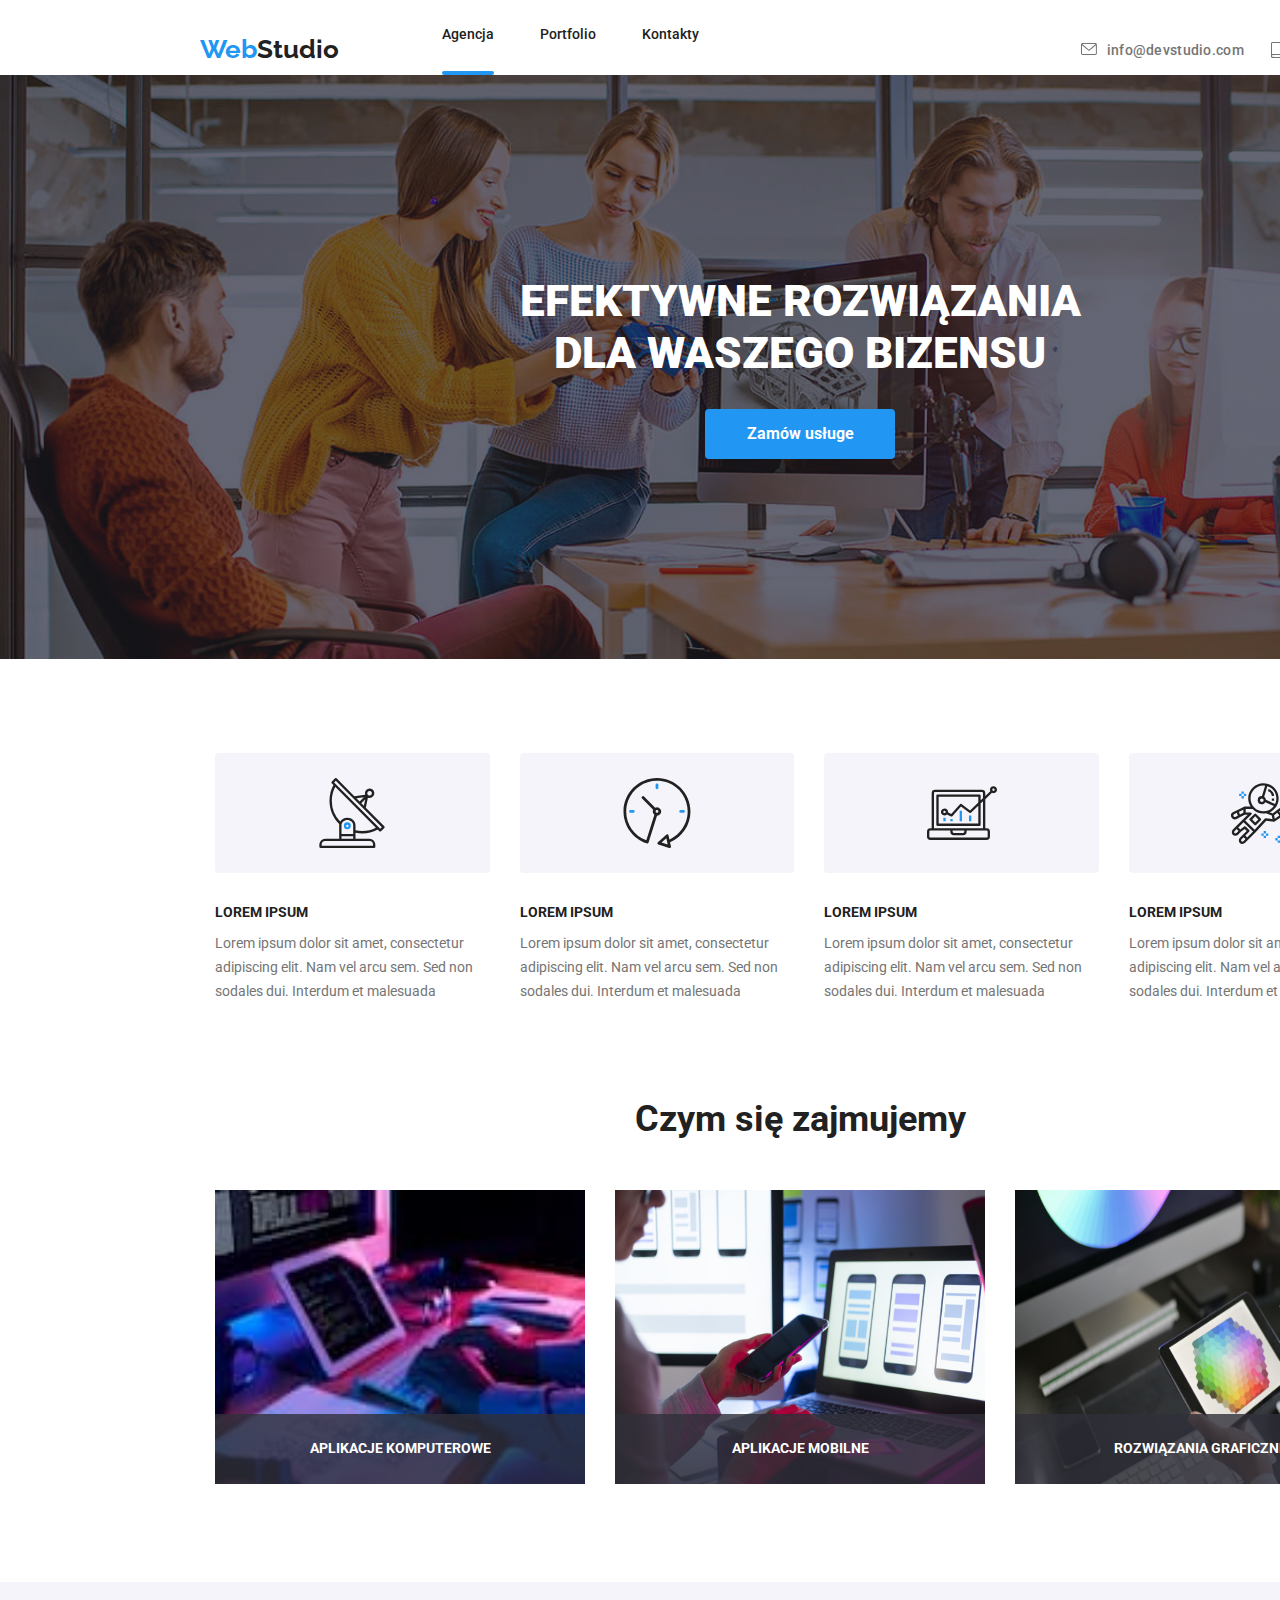
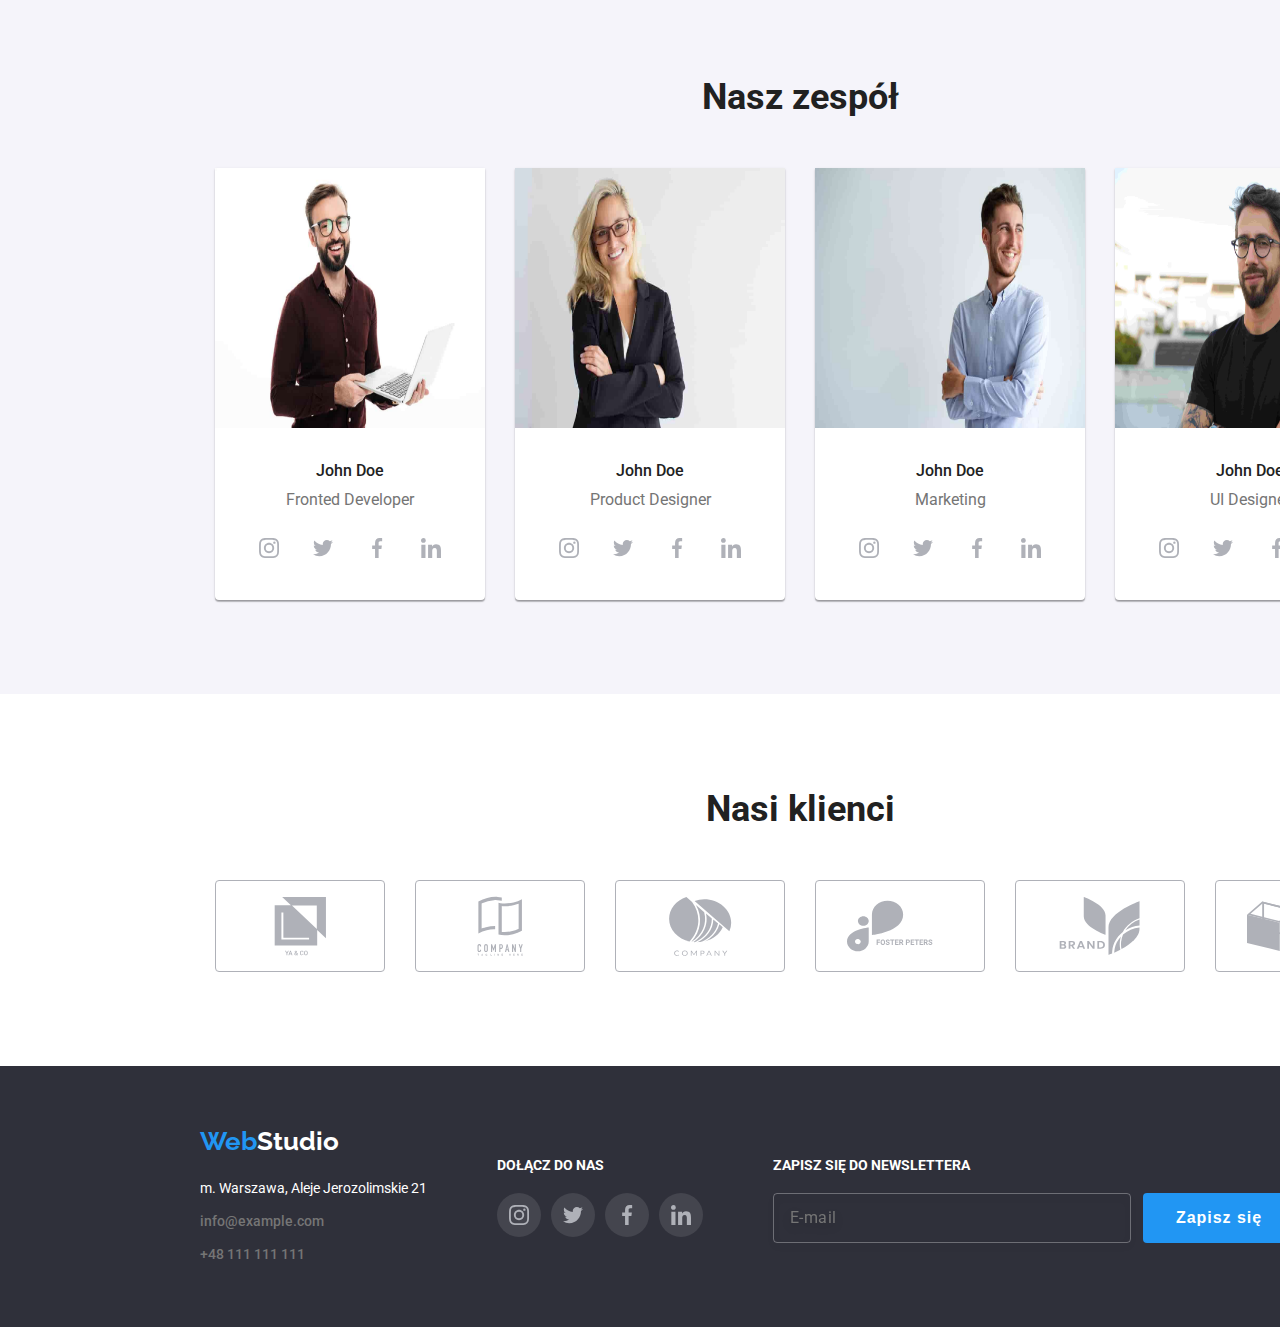
==== index.html @ d8d956ed "333" ====
<!DOCTYPE html>
<html lang="pl">
  <head>
    <meta charset="UTF-8" />
    <meta http-equiv="X-UA-Compatible" content="IE=edge" />
    <meta name="viewport" content="width=device-width, initial-scale=1.0" />
    <title>Studio</title>
    <link
      rel="stylesheet"
      href="node_modules/modern-normalize/modern-normalize.css"
    />
    <link rel="stylesheet" href="./css/styles.css" />
    <link rel="preconnect" href="https://fonts.googleapis.com" />
    <link rel="preconnect" href="https://fonts.gstatic.com" crossorigin />
    <link
      href="https://fonts.googleapis.com/css2?family=Raleway:wght@700&family=Roboto:wght@400;500;700;900&display=swap"
      rel="stylesheet"
    />
  </head>
  <body>
    <div class="backdrop is-hidden" data-modal>
      <div class="modal">
        <button class="close-modal" type="button" data-modal-close>X</button>
        <form class="modal-window">
        <div role="group" aria-labelledby="form-head">
          <p id="form-head">Zostaw swoje dane w formularzu poniżej</p>
          <label class="label-modal">
            <span class="input-title">Imię</span>
            <span class="input-icons">
              <input type="text" name="username">
            </span>
          </label>
          <label class="label-modal"></label>
          <label class="label-modal"></label>
          <label class="label-modal"></label>
          <label class="checkbox"></label>
        </div>
        </form>
      </div>
    </div>
      <header class="header">
        <div class="container">
        <div class="contacts-pack">
          <a class="logo" href="index.html"><span class="highlight">Web</span>Studio</a>
          <nav class="padding-links-header">
            <ul class="navigation-links">
              <li><a class="header-links active" href="index.html">Agencja</a></li>
              <li>
                <a class="header-links" href="portfolio.html">Portfolio</a>
              </li>
              <li><a class="header-links" href="#">Kontakty
                
              </a></li>
            </ul>
          </nav>
          <div class="main-contacts">
            <ul class="navigation-contacts">
              <li class="header-contacts-mail">
                <a class="header-contacts" href="mailto:info@devstudio.com"
                  >
                  <div class="nav-icon">
                  <svg width="16" height="12" class="icon-contacts">
                    <use href="./images/icons.svg#icon-email"></use>
                  </svg>
                </div>
                  info@devstudio.com</a
                >
              </li>
              <li class="header-contacts-number">
                <a class="header-contacts" href="tel:+48111111111"
                  >
                  <div class="nav-icon">
                  <svg width="10" height="16" class="icon-contacts">
                  <use href="./images/icons.svg#icon-smartphone"></use>
                  </svg>
                  </div>
             +48 111 111 111</a
                >
              </li>
            </ul>
          </div>
        </div>
        </div>
      </header>
      <main class="main-size">
        <section class="main-title-web">
          <div class="container">
          <div class="main-text-content">
          <h1 class="title-page">EFEKTYWNE ROZWIĄZANIA<br> DLA WASZEGO BIZENSU</h1>
          <button type="button" class="button-main-page" data-modal-open="">
            <span class="style-button-main-page">Zamów usługe</span>
          </button>
          </div>
        </div>
        </section>
        <div class="short-description">
          <div class="container">
        <ul class="description-lorem-ipsum">
          <li class="item-list-lorem-ipsum">
            <div class="icon-main-page">
              <svg width="70px" height="70px" viewBox="0 0 70 70">
                <use xlink:href="./images/icons.svg#icon-radar-1"></use>
              </svg>
            </div>
            <h4 class="title-profile">LOREM IPSUM</h4>
            <p class="profile-content">
              Lorem ipsum dolor sit amet, consectetur adipiscing elit. Nam vel
              arcu sem. Sed non sodales dui. Interdum et malesuada
            </p>
          </li>
          
          <li class="item-list-lorem-ipsum">
           <div class="icon-main-page">
            <svg width="70px" height="70px" viewBox="0 0 70  70">
              <use xlink:href="./images/icons.svg#icon-clock-1"></use>
            </svg>
           </div>
        
            <h4 class="title-profile">LOREM IPSUM</h4>
            <p class="profile-content">
              Lorem ipsum dolor sit amet, consectetur adipiscing elit. Nam vel
              arcu sem. Sed non sodales dui. Interdum et malesuada
            </p>
          </li>
          <li class="item-list-lorem-ipsum">
            <div class="icon-main-page">
              <svg width="70px" height="70px" viewBox="0 0 70  70">
                <use xlink:href="./images/icons.svg#icon-chart-1"></use>
              </svg>
            </div>
            <h4 class="title-profile">LOREM IPSUM</h4>
            <p class="profile-content">
              Lorem ipsum dolor sit amet, consectetur adipiscing elit. Nam vel
              arcu sem. Sed non sodales dui. Interdum et malesuada
            </p>
          </li>
          <li class="item-list-lorem-ipsum">
            <div class="icon-main-page">
              <svg width="70px"
               height="70px" viewBox="0 0 70 70">
                <use xlink:href="./images/icons.svg#icon-astronaut-1"></use>
              </svg>
            </div>
            <h4 class="title-profile">LOREM IPSUM</h4>
            <p class="profile-content">
              Lorem ipsum dolor sit amet, consectetur adipiscing elit. Nam vel
              arcu sem. Sed non sodales dui. Interdum et malesuada
            </p>
          </li>
        </ul>
          </div>
        </div>
        <section>
        <div class="container">
        <h2 class="about-us">Czym się zajmujemy</h2>
        <ul class="main-page-list">
          <li>
            <figure class="what-we-do">
            <img
              src="images/photo1.jpg"
              alt="Osoba planuje programowanie"
              width="370"
              height="294"
            />
            <figcaption class="what-we-do-center">
              APLIKACJE KOMPUTEROWE
            </figcaption>
            </figure>
          </li>
          <li>
            <figure class="what-we-do">
            <img
              src="images/photo2.jpg"
              alt="Zdobywanie inforamcji o telefonie"
              width="370"
              height="294"
            />
            <figcaption class="what-we-do-center">
              APLIKACJE MOBILNE
            </figcaption>
            </figure>
          </li>
          <li>
            <figure class="what-we-do">
            <img
              src="images/photo3.jpg"
              alt="Stosowanie palety barw na tablecie"
              width="370"
              height="294"
            />
            <figcaption class="what-we-do-center">
              ROZWIĄZANIA GRAFICZNE
            </figcaption>
            </figure>
          </li>
        </ul>
        </div>
        </section>
        
          <section class="workers">
            <div class="container">
          <h2 class="our-team">Nasz zespół</h2>
          <ul class="team-section">
            <li>
              <figure class="workers-list">
              <img
                src="images/photo4.jpg"
                alt="Mężczyzna z brodą w okularach i w koszuli"
                width="270"
                height="260"
              />
              <figcaption class="center-name">
              <p class="first-name">John Doe</p>
              <p class="proffesion">Fronted Developer</p>
              </figcaption>
              <ul class="not-dot workers-social-links">
                <li class="padding-workers">
                  <a class="social-icon-workers" href="">
                  <svg class="social-icon">
                  <use width="20" height="20" href="./images/icons.svg#icon-instagram"></use>
                  </svg>
                </a>
                </li>
                <li class="padding-workers">
                  <div class="social-icon-workers">
                  <svg class="social-icon">
                  <use width="20" height="20" href="./images/icons.svg#icon-twitter-1"></use>
                  </svg>
                  </div>
                </li>
                <li class="padding-workers">
                  <div class="social-icon-workers">
                  <svg class="social-icon">
                  <use width="20" height="20" href="./images/icons.svg#icon-facebook-1"></use>
                  </svg>
                  </div>
                </li>
                <li class="padding-workers">
                  <div class="social-icon-workers">
                  <svg class="social-icon">
                  <use width="20" height="20" href="./images/icons.svg#icon-linkedin-1"></use>
                  </svg>
                  </div>
                </li>
              </ul>
              </figure>
            </li>
            <li>
              <figure class="workers-list">
              <img
                src="images/photo5.jpg"
                alt="Blond kobieta w okularach"
                width="270"
                height="260"
              />
              <figcaption class="center-name">
              <p class="first-name">John Doe</p>
              <p class="proffesion">Product Designer</p>
              </figcaption>
              <ul class="not-dot workers-social-links">
                <li class="padding-workers">
                  <div class="social-icon-workers" >
                  <svg class="social-icon">
                  <use width="20" height="20" href="./images/icons.svg#icon-instagram"></use>
                  </svg>
                </div>
                </li>
                <li class="padding-workers">
                  <div class="social-icon-workers">
                  <svg class="social-icon">
                  <use width="20" height="20" href="./images/icons.svg#icon-twitter-1"></use>
                  </svg>
                  </div>
                </li>
                <li class="padding-workers">
                  <div class="social-icon-workers">
                  <svg class="social-icon">
                  <use width="20" height="20" href="./images/icons.svg#icon-facebook-1"></use>
                  </svg>
                  </div>
                </li>
                <li class="padding-workers">
                  <div class="social-icon-workers">
                  <svg class="social-icon">
                  <use width="20" height="20" href="./images/icons.svg#icon-linkedin-1"></use>
                  </svg>
                  </div>
                </li>
              </ul>
              </figure>
            </li>
            <li>
              <figure class="workers-list">
              <img
                src="images/photo6.jpg"
                alt="Młody mężczyzna z brodą i w koszuli"
                width="270"
                height="260"
              />
              <figcaption class="center-name">
              <p class="first-name">John Doe</p>
              <p class="proffesion">Marketing</p>
              </figcaption>
              <ul class="not-dot workers-social-links">
                <li class="padding-workers">
                  <div class="social-icon-workers">
                  <svg class="social-icon">
                  <use width="20" height="20" href="./images/icons.svg#icon-instagram"></use>
                  </svg>
                  </div>
                </li>
                <li class="padding-workers">
                  <div class="social-icon-workers">
                  <svg class="social-icon">
                  <use width="20" height="20" href="./images/icons.svg#icon-twitter-1"></use>
                  </svg>
                  </div>
                </li>
                <li class="padding-workers">
                  <div class="social-icon-workers">
                  <svg class="social-icon">
                  <use width="20" height="20" href="./images/icons.svg#icon-facebook-1"></use>
                  </svg>
                  </div>
                </li>
                <li class="padding-workers">
                  <div class="social-icon-workers">
                  <svg class="social-icon">
                  <use width="20" height="20" href="./images/icons.svg#icon-linkedin-1"></use>
                  </svg>
                  </div>
                </li>
              </ul>
              </figure>
            </li>
            <li>
              <figure class="workers-list">
              <img
                src="images/photo7.jpg"
                alt="Młody mężczyzna z brodą, w okularach i koszulce"
                width="270"
                height="260"
              />
              <figcaption class="center-name">
              <p class="first-name">John Doe</p>
              <p class="proffesion">UI Designer</p>
              </figcaption>
              <ul class="not-dot workers-social-links">
                <li class="padding-workers">
                  <div class="social-icon-workers">
                  <svg class="social-icon">
                  <use width="20" height="20" href="./images/icons.svg#icon-instagram"></use>
                  </svg>
                  </div>
                </li>
                <li class="padding-workers">
                  <div class="social-icon-workers">
                  <svg class="social-icon">
                  <use width="20" height="20" href="./images/icons.svg#icon-twitter-1"></use>
                  </svg>
                  </div>
                </li>
                <li class="padding-workers">
                  <div class="social-icon-workers">
                  <svg class="social-icon">
                  <use width="20" height="20" href="./images/icons.svg#icon-facebook-1"></use>
                  </svg>
                  </div>
                </li>
                <li class="padding-workers">
                  <div class="social-icon-workers">
                  <svg class="social-icon">
                  <use width="20" height="20" href="./images/icons.svg#icon-linkedin-1"></use>
                  </svg>
                  </div>
                </li>
              </ul>
              </figure>
            </li>
          </ul>
            </div>
          </section>
          <div class="container">
            <section class="our-clients">
              <h2 class="our-clients-icon">Nasi klienci</h2>
              <ul class="not-dot clients-social-links">
                <li>
                  <a class="clients-box" href="#">
                    <svg class="client-icons">
                      <use width="106" height="60" href="./images/icons.svg#icon-client1"></use>
                    </svg>
                  </a>
                </li>
                <li>
                  <a class="clients-box" href="#">
                    <svg class="client-icons">
                      <use width="106" height="60" href="./images/icons.svg#icon-client2"></use>
                    </svg>
                  </a>
                </li>
                <li>
                  <a class="clients-box" href="#">
                    <svg class="client-icons">
                      <use width="106" height="60" href="./images/icons.svg#icon-client3"></use>
                    </svg>
                  </a>
                </li>
                <li>
                  <a class="clients-box" href="#">
                    <svg class="client-icons">
                      <use width="106" height="60" href="./images/icons.svg#icon-client4"></use>
                    </svg>
                  </a>
                </li>
                <li>
                  <a class="clients-box" href="#">
                    <svg class="client-icons">
                      <use width="106" height="60" href="./images/icons.svg#icon-client5"></use>
                    </svg>
                  </a>
                </li>
                <li>
                  <a class="clients-box" href="#">
                    <svg class="client-icons">
                      <use width="106" height="60" href="./images/icons.svg#icon-client6"></use>
                    </svg>
                  </a>
                </li>
              </ul>
            </section>
          </div>
        
      </main>
      
      <footer class="footer">
        <div class="container">
        <div class="footer-navigation">
          <a class="logo" href="index.html"
            ><span class="highlight">Web</span
            ><span class="footer-color">Studio</span></a
          >
          <div class="footer-info">
            <div class="first-info">
          <address class="address"><p class="addres-company"> m. Warszawa, Aleje Jerozolimskie 21</p>
          <div>
            <ul class="none-decoration-ul">
              <li class="footer-contacts-mail">
                <a class="footer-contacts" href="mailto:info@example.com"
                  >info@example.com</a
                >
              </li>
              <li class="footer-contacts-number">
                <a class="footer-contacts" href="tel:+48111111111"
                  >+48 111 111 111</a
                >
              </li>
            </ul>
          </div>
        </div>
        <div class="join-us">
          <h4 class="join-us-footer">DOŁĄCZ DO NAS</h4>
          <ul class="not-dot workers-social-links">
            <li>
              <a class="social-icon-footer" href="#">
                <svg class="social-icon">
                  <use width="20" height="20" href="./images/icons.svg#icon-instagram"></use>
                </svg>
              </a>
            </li>
            <li>
              <a class="social-icon-footer" href="#">
                <svg class="social-icon">
                  <use width="20" height="20" href="./images/icons.svg#icon-twitter-1"></use>
                </svg>
              </a>
            </li>
            <li>
              <a class="social-icon-footer" href="#">
                <svg class="social-icon">
                  <use width="20" height="20" href="./images/icons.svg#icon-facebook-1"></use>
                </svg>
              </a>
            </li>
            <li>
              <a class="social-icon-footer" href="#">
                <svg class="social-icon">
                  <use width="20" height="20" href="./images/icons.svg#icon-linkedin-1"></use>
                </svg>
              </a>
            </li>
          </ul>
        </div>
      </addres>
      <div class="newsletter-box">
        <h4 class="newsletter-footer">ZAPISZ SIĘ DO NEWSLETTERA</h4>
        <form class="newsletter">
          <label class="newsletter-label">
            <input class="newsletter-input" type="email" name="email" placeholder="E-mail">
          </label>
          <button class="newsletter-submit" type="submit">Zapisz się
            <svg width="24px" height="24px">
              <use href="images/icons.svg#icon-icon-send"></use>
            </svg>
          </button>
        </form>
      </div>
        </div>
        </div>
        </div>
      </footer>
      <script src="./js/modal.js"></script>
  </body>
</html>
---- css/styles.css ----
:root {
  --brand-color: #212121;
  --second-color: #ffffff;
  --active-color: #2196f3;
  --description-color: #757575;
  --second-background-color: #2f303a;
  --third-background-color: #f5f4fa;
  --grey-line-color: #eeeeee;
  --social-links-color: #afb1b8;
  --circle-background-color: rgba(255, 255, 255, 0.1);
  --blue-color: rgba(33, 150, 243, 1);
  --second-blue-color: rgba(33, 150, 243, 0.9);
  --what-we-do-bg-color: rgba(47, 48, 58, 0.8);
  --what-we-do-words-color: rgba(255, 255, 255, 1);
}

* {
  box-sizing: border-box;
  margin: 0;
  padding: 0;
}

.header-contacts {
  text-decoration: none;
  color: var(--description-color);
  display: flex;
  margin-left: 27px;
  line-height: 1.142em;
  letter-spacing: 0.02em;
  font-weight: 500;
  font-size: 14px;
}

.header-contacts:hover .header-contacts-number {
  padding-left: 50px;
}

.footer-contacts {
  text-decoration: none;
  color: var(--description-color);

  font-weight: 500;
  font-size: 14px;
}

.main-contacts {
  display: inline-flex;
  flex-wrap: nowrap;
  align-items: center;
}

.header-contacts:hover,
.header-contacts:active,
.header-contacts:focus,
.footer-contacts:hover,
.footer-contacts:active,
.footer-contacts:focus {
  color: var(--active-color);
}

body {
  font-family: "Roboto", "Raleway", sans-serif;

  color: var(--brand-color, black);
  background: var(--second-color, white);
  margin: auto;

  width: 1600px;
}

.logo {
  text-decoration: none;
  font-family: "Raleway", sans-serif;
  line-height: 1.2;
  color: var(--brand-color, black);
  font-weight: 700;
  font-size: 26px;
}

.highlight {
  color: var(--active-color);
}

.header-links {
  font-family: "Roboto";
  font-style: normal;
  font-weight: 500;
  font-size: 14px;
  color: var(--brand-color);
  text-decoration: none;
  transition: color 250ms;
}

.active::after {
  content: "";
  display: block;
  border: 2px solid var(--active-color);
  margin-top: 28px;
  border-radius: 2px;
}

.header-links:hover,
.header-links:focus {
  color: var(--blue-color);
  text-decoration: none;
}

.header-links:hover,
.header-links:focus,
.header-links:active {
  color: var(--blue-color);
}

.footer {
  background-color: var(--second-background-color);
  padding-left: 15px;
  padding-right: 15px;
}

.footer-color {
  color: var(--second-color, white);
}

.address {
  color: var(--second-color, white);
  line-height: 1.71;
}

button:hover,
button:active,
button:focus {
  color: var(--second-color, white);
  background-color: var(--active-color);
}

.address {
  font-style: normal;

  font-size: 14px;
}

.addres-company {
  font-style: normal;
  font-size: 14px;
  font-family: "Roboto";
  font-weight: 400;
  padding-top: 20px;
}

.images-description-main {
  padding-bottom: 4px;
  font-weight: 700;
  font-size: 18px;
  line-height: 2;
}

.content-keyword {
  color: var(--description-color);

  line-height: 1.875;
  font-size: 16px;
}

.portfolio-button {
  padding: 6px 22px;
  border-radius: 4px;

  line-height: 1.625;
  color: var(--brand-color, black);
  border: var(--third-background-color);
  font-weight: 500;
  font-size: 16px;
}

.portfolio-button:hover {
  box-shadow: 0px 3px 1px rgba(0, 0, 0, 0.1), 0px 1px 2px rgba(0, 0, 0, 0.08),
    0px 2px 2px rgba(0, 0, 0, 0.12);
  cursor: pointer;
}

.main-title-web {
  display: block;
  margin: auto;
  background-color: #2f303a;
  background-image: linear-gradient(
      to bottom,
      rgba(47, 48, 58, 0.4),
      rgba(47, 48, 58, 0.4)
    ),
    url(../images/background-image.jpg);
  background-size: cover;
  background-position: center;
  background-repeat: no-repeat;
  max-width: 1600px;

  text-align: center;
}

.main-text-content {
  display: block;
  text-align: center;

  padding: 200px 0;
}

.title-page {
  color: var(--second-color, white);

  font-weight: 900;
  font-size: 44px;
}

.button-main-page {
  background-color: var(--active-color);

  cursor: pointer;
  line-height: 1.875;
  color: var(--brand-color, black);
  border: none var(--third-background-color);
  font-weight: 700;
  font-size: 16px;
  font-family: "Roboto";
  text-align: center;
  border-radius: 4px;

  padding: 10px 41px 10px 42px;
  margin-top: 30px;
}

.style-button-main-page {
  color: var(--second-color, white);

  font-weight: 700;
  font-size: 16px;
  border-radius: 4px;
}

.style-button-main-page:hover {
  cursor: pointer;
}

.title-profile {
  line-height: 1.36;
  font-weight: 700;
  color: var(--brand-color, black);
  font-size: 14px;
}

.profile-content {
  line-height: 1.71;
  padding-top: 10px;
  color: var(--description-color);
  font-size: 14px;
}

.about-us {
  font-size: 36px;
  font-weight: 700;
  font-family: "Roboto";
  text-align: center;
  padding-bottom: 50px;
  padding-top: 94px;
  line-height: 1.17;
}

.our-team {
  font-size: 36px;
  font-weight: 700;
  text-align: center;
  font-family: "Roboto";
  padding-top: 94px;
  line-height: 1.17;
}

.workers {
  background-color: var(--third-background-color);
  margin-top: 94px;
}

.workers-list {
  margin: 0;
  padding: 0;
  background-color: var(--second-color);
  box-shadow: 0px 1px 3px rgb(0 0 0 / 12%), 0px 1px 1px rgb(0 0 0 / 14%),
    0px 2px 1px rgb(0 0 0 / 20%);
  border-radius: 0px 0px 4px 4px;
}

.team-section {
  list-style-type: none;
  display: flex;
  justify-content: center;
  gap: 30px;
  padding-top: 50px;
  padding-bottom: 94px;
}

.first-name {
  font-size: 16px;
  font-weight: 500;
  padding-top: 30px;
  text-align: center;
}

.proffesion {
  font-size: 16px;
  text-align: center;
  padding-top: 10px;
  color: var(--description-color);
}

.navigation-links {
  list-style-type: none;
  display: flex;
  gap: 46px;
}

.none-decoration-ul {
  list-style-type: none;
  line-height: 1.71;
}

.text-decoration {
  font-weight: 500;
  font-size: 16px;
}

h1 h2 h3 h4 h5 h6 p ul {
  display: block;
  margin: 0;
}

.navigation-contacts {
  list-style-type: none;
  display: flex;
}

.header {
  display: flex;
  padding-left: 15px;
  padding-right: 15px;
}

.buttons {
  display: flex;
  justify-content: space-around;
}

.button-list {
  list-style-type: none;
  display: flex;
  gap: 8px;
  padding-top: 94px;
}

.header-border {
  border: 1px solid var(--grey-line-color);
}

.project-list-style {
  list-style-type: none;
  display: flex;
  margin-top: 84px;
  flex-wrap: wrap;
  gap: 30px;

  margin-bottom: 94px;
  justify-content: space-around;
  row-gap: 30px;
}

.project-list-child {
  background: var(--second-color);
}

.project-list-child:hover .text-box {
  transform: translateX(0);
  background-color: var(--first-color);
}

.portfolio-overlay {
  position: relative;
  overflow: hidden;
}

.text-box {
  position: absolute;
  bottom: 0;
  left: 0;
  width: 100%;
  height: 100%;
  transform: translatey(100%);
  transition: ease-in 250ms;
}

.text-portfolio {
  background-color: var(--blue-color);
  font-family: "Roboto";
  font-style: normal;
  font-weight: 400;
  font-size: 18px;
  line-height: 1.555;
  letter-spacing: 0.03em;
  color: var(--second-color);
  padding: 49px 45px 49px 24px;
  margin: 0%;
}

.container {
  width: 1200px;
  margin: 0 auto;
}

.contacts-pack {
  display: flex;

  justify-content: space-between;
  align-items: center;

  padding-top: 24px;
}

.padding-links-header {
  display: inline-flex;

  gap: 46px;
  margin-left: 93px;
  margin-right: 345px;
}

.footer-navigation {
  padding-top: 60px;
}

.footer-contacts-mail {
  padding-top: 9px;
}

.footer-contacts-number {
  padding-top: 9px;
  padding-bottom: 60px;
}

.short-description {
  padding-top: 94px;
}

.description-lorem-ipsum {
  list-style-type: none;
  display: flex;
  gap: 30px;
  padding-left: 15px;
  padding-right: 15px;
}

.main-page-list {
  list-style-type: none;
  display: flex;
  justify-content: center;
  gap: 30px;
}

.extra-padding-portfolio {
  padding: 20px 24px;
  border-bottom: 1px solid var(--grey-line-color);
  border-left: 1px solid var(--grey-line-color);
  border-right: 1px solid var(--grey-line-color);
}

.center-name {
  padding-bottom: 16px;
  line-height: 1.17;
}

.icon-main-page {
  display: flex;
  background-color: var(--third-background-color);
  margin-bottom: 30px;
  padding-top: 25px;
  padding-bottom: 25px;
  padding-left: 102.34px;
  padding-right: 102.34px;
  border-radius: 4px;
}

.image-offline {
  display: block;
}

.nav-icon {
  display: flex;
  justify-content: center;
  align-items: center;
  padding-right: 10px;
  fill: var(--description-color);
}

.header-contacts:hover .nav-icon {
  fill: var(--blue-color);
}

.workers-social-links {
  display: flex;
  gap: 10px;
  justify-content: center;
  align-items: center;
}

.not-dot {
  margin: 0;
  padding: 0;
  list-style-type: none;
}

.social-icon-workers {
  display: flex;
  width: 44px;
  height: 44px;
  border-radius: 50%;
  align-items: center;
  justify-content: center;

  background-color: rgba(255, 255, 255, 0.1);
}

.social-icon-workers:hover {
  background-color: var(--blue-color);
  cursor: pointer;
}

.portfolio-overlay:hover {
  cursor: pointer;
  box-shadow: 1px 4px 6px rgba(0, 0, 0, 0.16), 0px 4px 4px rgba(0, 0, 0, 0.06),
    0px 1px 1px rgba(0, 0, 0, 0.12);
}

.social-icon-workers:hover svg {
  fill: var(--second-color);
}

.social-icon {
  fill: var(--social-links-color);
  height: 20px;
  width: 20px;
}

.our-clients-icon {
  font-size: 36px;
  font-weight: 700;
  text-align: center;
  font-family: "Roboto";
  padding-top: 94px;
  line-height: 1.17;
  padding-bottom: 50px;
}

.clients-social-links {
  display: flex;
  gap: 30px;
  justify-content: center;
  align-items: center;
}

.clients-box {
  height: 92px;
  width: 170px;
  border: 1px solid var(--social-links-color);
  border-radius: 4px;
  display: flex;
  align-items: center;
  justify-content: center;
  margin-bottom: 94px;
}

.clients-box:hover svg {
  fill: var(--blue-color);
}

.clients-box:hover {
  border: 1px solid var(--blue-color);
}

.client-icons {
  fill: var(--social-links-color);
  width: 106px;
  height: 60px;
}

.footer-info {
  display: flex;
  gap: 70px;
}

.join-us-footer {
  font-size: 14px;
  font-weight: 700;

  color: var(--second-color);
}

.social-icon-footer {
  background-color: var(--circle-background-color);
  width: 44px;
  height: 44px;
  border-radius: 50%;
  align-items: center;
  justify-content: center;
  display: flex;
  margin-top: 20px;
}

.social-icon-footer:hover {
  background-color: var(--blue-color);
}

.social-icon-footer:hover svg {
  fill: var(--second-color);
}

.social-icon:hover {
  fill: var(--second-color);
}

.nav-icon:hover {
  fill: var(--blue-color);
}

.padding-workers {
  padding-bottom: 30px;
}

.what-we-do {
  position: relative;
}

.what-we-do-center {
  position: absolute;
  display: flex;
  width: 370px;
  height: 70px;
  top: 224px;
  align-items: center;
  justify-content: center;
  font-weight: 700;
  font-size: 14px;
  line-height: 1.14;

  text-transform: uppercase;
  color: var(--what-we-do-words-color);
  background: var(--what-we-do-bg-color);
}

.backdrop {
  position: fixed;
  left: 0px;
  top: 0px;
  z-index: 3;
  width: 100%;
  height: 100%;
  background-color: rgba(0, 0, 0, 0.2);
  transition: transform 500ms linear, visibility 500ms linear,
    opacity 500ms linear;
}

.is-hidden {
  transform: scaleY(0);
  visibility: hidden;
  opacity: 0;
  pointer-events: none;
}

.modal {
  position: absolute;
  top: 50%;
  left: 50%;
  transform: translate(-50%, -50%);
  width: 528px;
  height: 581px;
  background-color: var(--what-we-do-words-color);
  box-shadow: 0px 1px 3px rgb(0 0 0 / 12%), 0px 1px 1px rgb(0 0 0 / 14%),
    0px 2px 1px rgb(0 0 0 / 20%);
  border-radius: 4px;
}

.close-modal {
  position: absolute;
  top: 8px;
  right: 8px;
  width: 30px;
  height: 30px;
  background-color: var(--what-we-do-words-color);
  border: 1px solid rgba(0, 0, 0, 0.1);
  border-radius: 100%;
  cursor: pointer;
}

.newsletter-footer {
  font-size: 14px;
  font-weight: 700;
  color: var(--second-color);
  margin-bottom: 20px;
}

.newsletter {
  display: flex;
  align-items: flex-end;
  gap: 12px;
  flex-direction: row;
}

.newsletter-label {
  display: flex;
  flex-direction: column;
}

.newsletter-input {
  width: 358px;
  height: 50px;
  border: 1px solid rgba(255, 255, 255, 0.3);
  filter: drop-shadow(0px 4px 4px rgba(0, 0, 0, 0.15));
  border-radius: 4px;
  background-color: inherit;
  font-family: "Roboto";
  font-size: 16px;
  line-height: 1.25px;
  letter-spacing: 0.03em;
  color: #ffffff;
  padding-left: 16px;
  outline-color: #2196f3;
  transition: outline-color 250ms cubic-bezier(0.4, 0, 0.2, 1) 0ms;
}

.newsletter-submit {
  width: 200px;
  height: 50px;
  background-color: var(--active-color);
  color: var(--second-color);
  border-radius: 4px;
  font-weight: 700;
  font-size: 16px;
  line-height: 1.9;
  display: flex;
  align-items: center;
  gap: 24px;
  text-align: center;
  letter-spacing: 0.06em;
  border: none;
  justify-content: center;
  transition: box-shadow 250ms cubic-bezier(0.4, 0, 0.2, 1) 0ms;
}

.newsletter-submit:hover {
  cursor: pointer;
}

.modal-window {
  position: absolute;
  display: flex;
  flex-direction: column;
  margin: 0;
  padding: 0;
  left: 40px;
  top: 40px;
}

#form-head {
  font-weight: 700;
  font-size: 20px;
  line-height: 1.15;
  text-align: center;
  letter-spacing: 0.03em;
  color: #212121;
  margin-bottom: 12px;
  padding-left: 40px;
  padding-right: 40px;
}

.label-modal {
  display: flex;
  flex-direction: column;
  margin-bottom: 10px;
  gap: 4px;
}

.input-title {
  font-size: 12px;
  line-height: 1.2;
  letter-spacing: 0.01em;
  color: var(--description-color);
}

.input-icons {
  position: relative;
}

.input-icons > input {
  width: 448px;
  height: 40px;
  border: 1px solid rgba(33, 33, 33, 0.2);
  border-radius: 4px;
  padding-left: 40px;
}
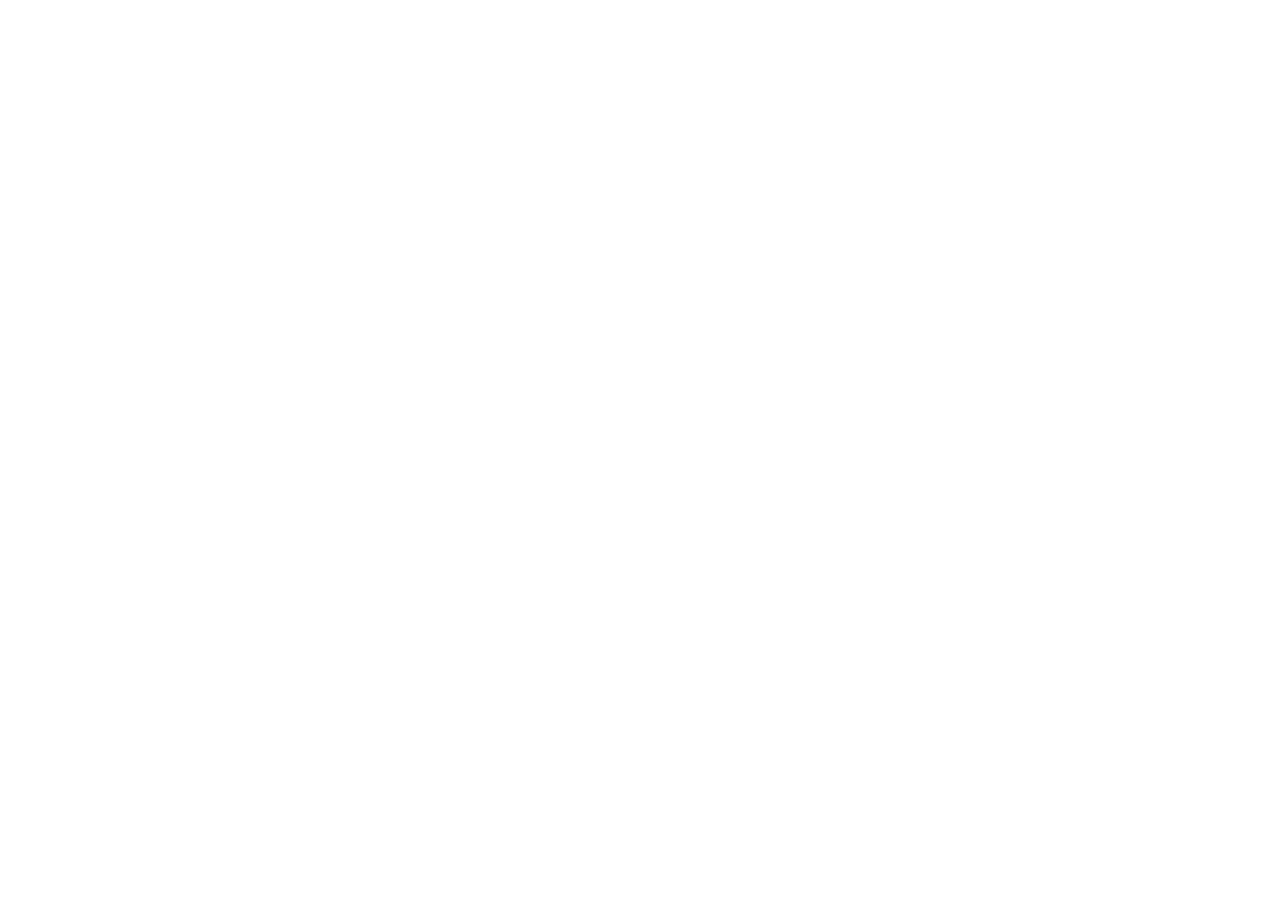
==== commit 7ec551cb: "5555" ====
--- a/index.html
+++ b/index.html
@@ -28,11 +28,38 @@
             <span class="input-title">Imię</span>
             <span class="input-icons">
               <input type="text" name="username">
+              <svg class="person-icon" width="12px" height="12px">
+                <use href="./images/icons.svg#icon-icon-person"></use>
+              </svg>
             </span>
           </label>
-          <label class="label-modal"></label>
-          <label class="label-modal"></label>
-          <label class="label-modal"></label>
+          <label class="label-modal">
+            <span class="input-title">Telefon</span>
+            <span class="input-icons">
+              <input type="tel" name="phone_number">
+              <svg class="person-icon" width="13px" height="13px">
+                <use href="./images/icons.svg#icon-icon-tel"></use>
+              </svg>
+            </span>
+          </label>
+          <label class="label-modal">
+            <span class="input-title">Email</span>
+            <span class="input-icons">
+              <input type="email" name="email">
+              <svg class="person-icon" width="15px" height="12px">
+                <use href="./images/icons.svg#icon-icon-mail"></use>
+              </svg>
+            </span>
+          </label>
+          <label class="label-modal">
+            <span class="input-title">Komentarz</span>
+            <span class="input-icons">
+              <textarea name="feedback" placeholder="Wprowadź tekst">
+              <svg class="person-icon" width="15px" height="12px">
+                <use href="./images/icons.svg#icon-icon-mail"></use>
+              </svg>
+            </span>
+          </label>
           <label class="checkbox"></label>
         </div>
         </form>
--- a/css/styles.css
+++ b/css/styles.css
@@ -800,3 +800,12 @@
   border-radius: 4px;
   padding-left: 40px;
 }
+
+.input-icons > svg {
+  position: absolute;
+}
+
+.person-icon {
+  top: 14px;
+  left: 15px;
+}
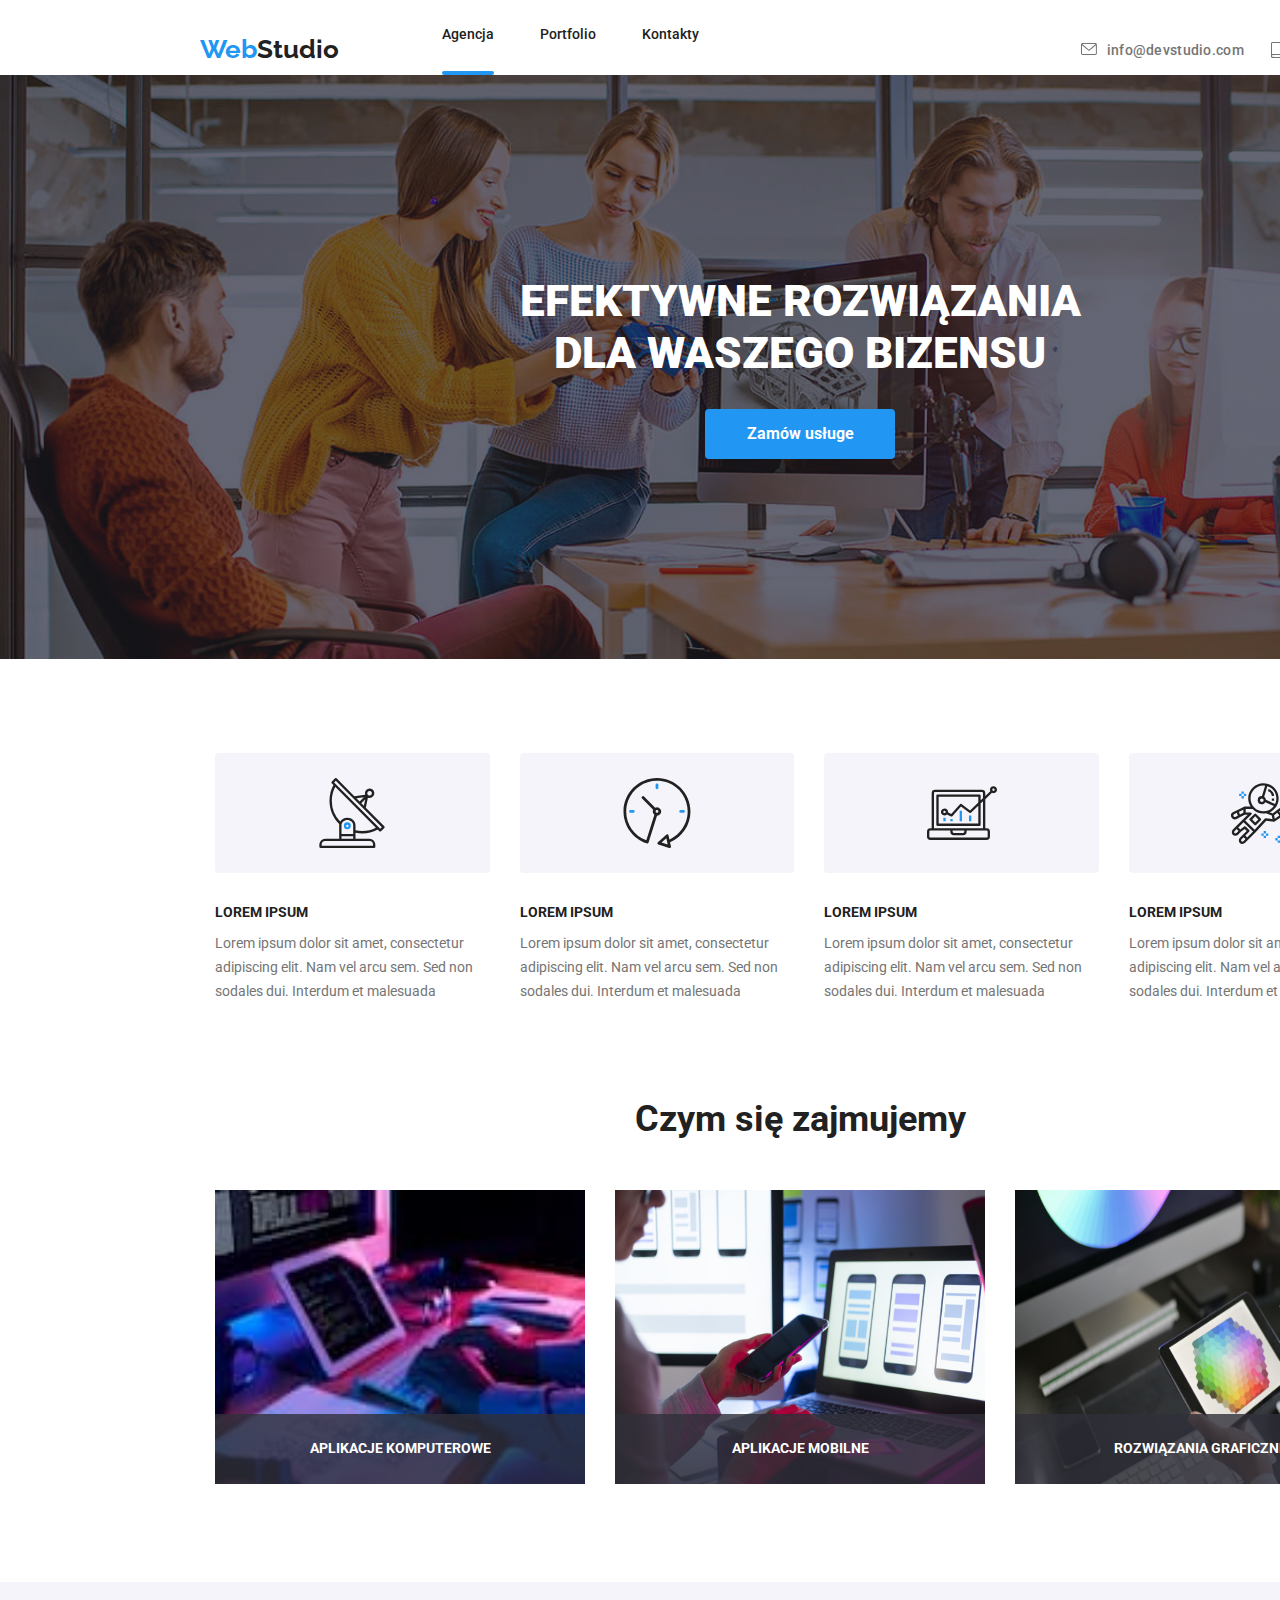
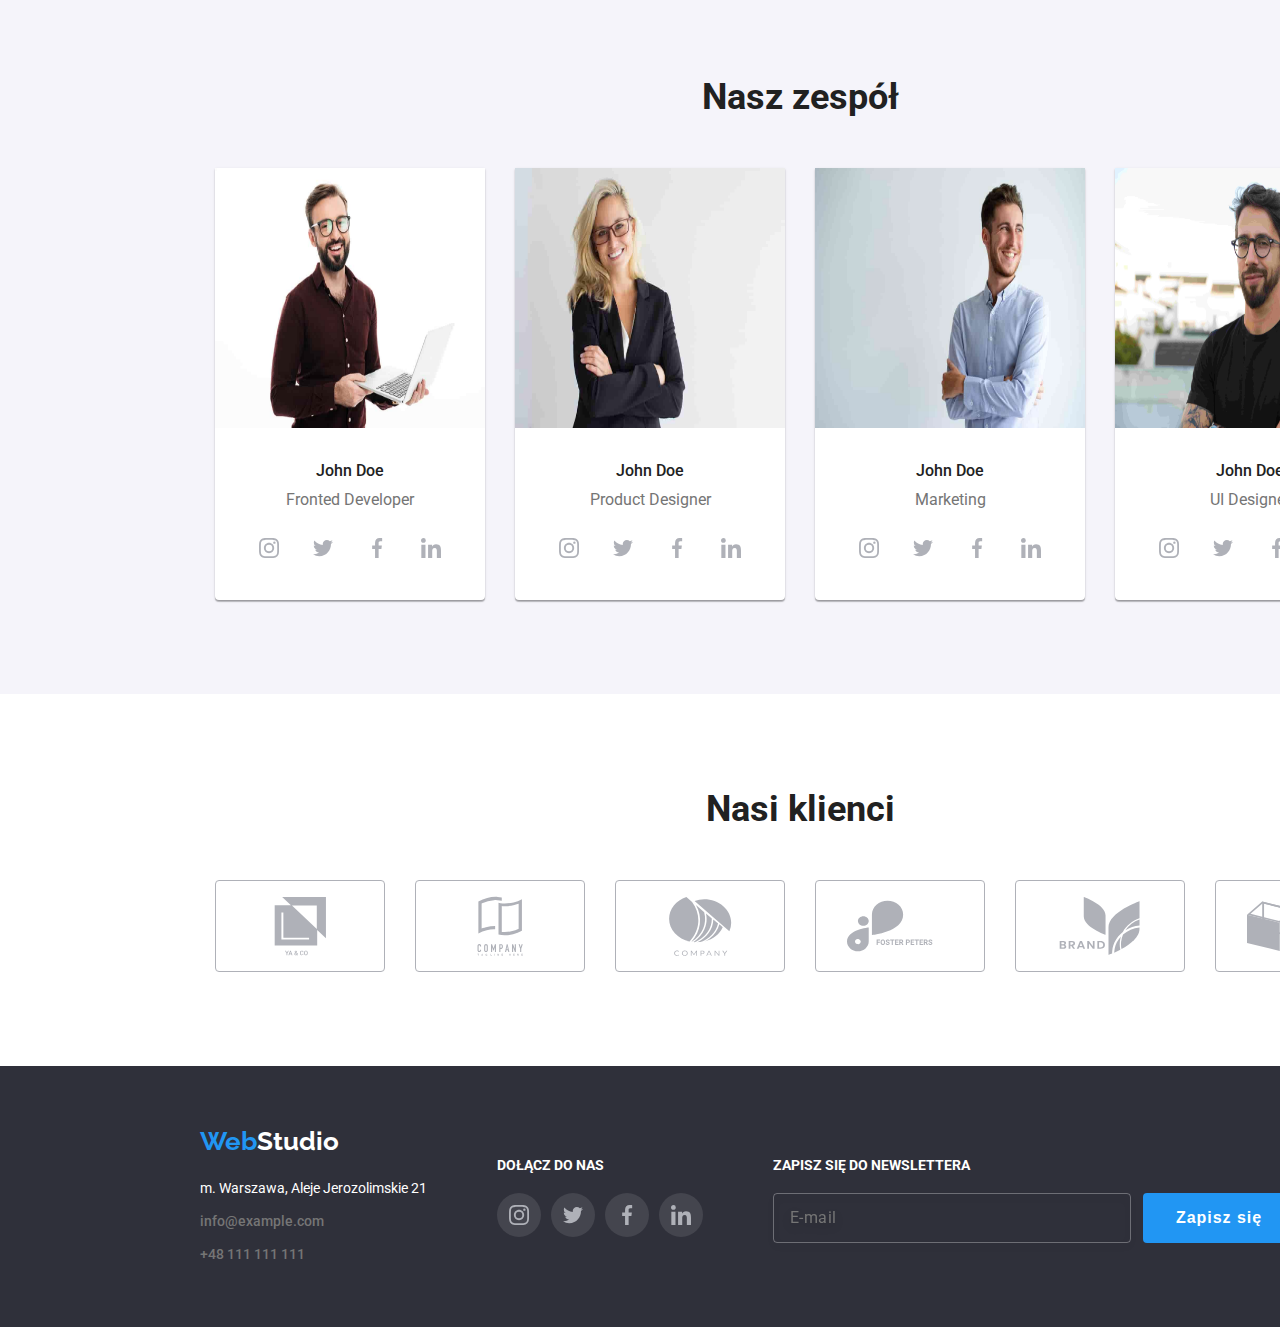
==== commit 136c2fa0: "asd" ====
--- a/index.html
+++ b/index.html
@@ -53,12 +53,7 @@
           </label>
           <label class="label-modal">
             <span class="input-title">Komentarz</span>
-            <span class="input-icons">
-              <textarea name="feedback" placeholder="Wprowadź tekst">
-              <svg class="person-icon" width="15px" height="12px">
-                <use href="./images/icons.svg#icon-icon-mail"></use>
-              </svg>
-            </span>
+            <textarea class="textarea-resize" name="feedback" placeholder="Wprowadź tekst"></textarea>
           </label>
           <label class="checkbox"></label>
         </div>
--- a/css/styles.css
+++ b/css/styles.css
@@ -809,3 +809,19 @@
   top: 14px;
   left: 15px;
 }
+
+.label-modal > textarea {
+    width: 448px;
+    height: 120px;
+    border: 1px solid rgba(33, 33, 33, 0.2);
+    border-radius: 4px;
+    margin-top: 4px;
+    padding-left: 16px;
+    padding-top: 12px;
+    outline-color: var(--active-color);
+    transition: outline-color 250ms cubic-bezier(0.4, 0, 0.2, 1) 0ms;
+}
+
+.textarea-resize {
+  resize: none;
+}
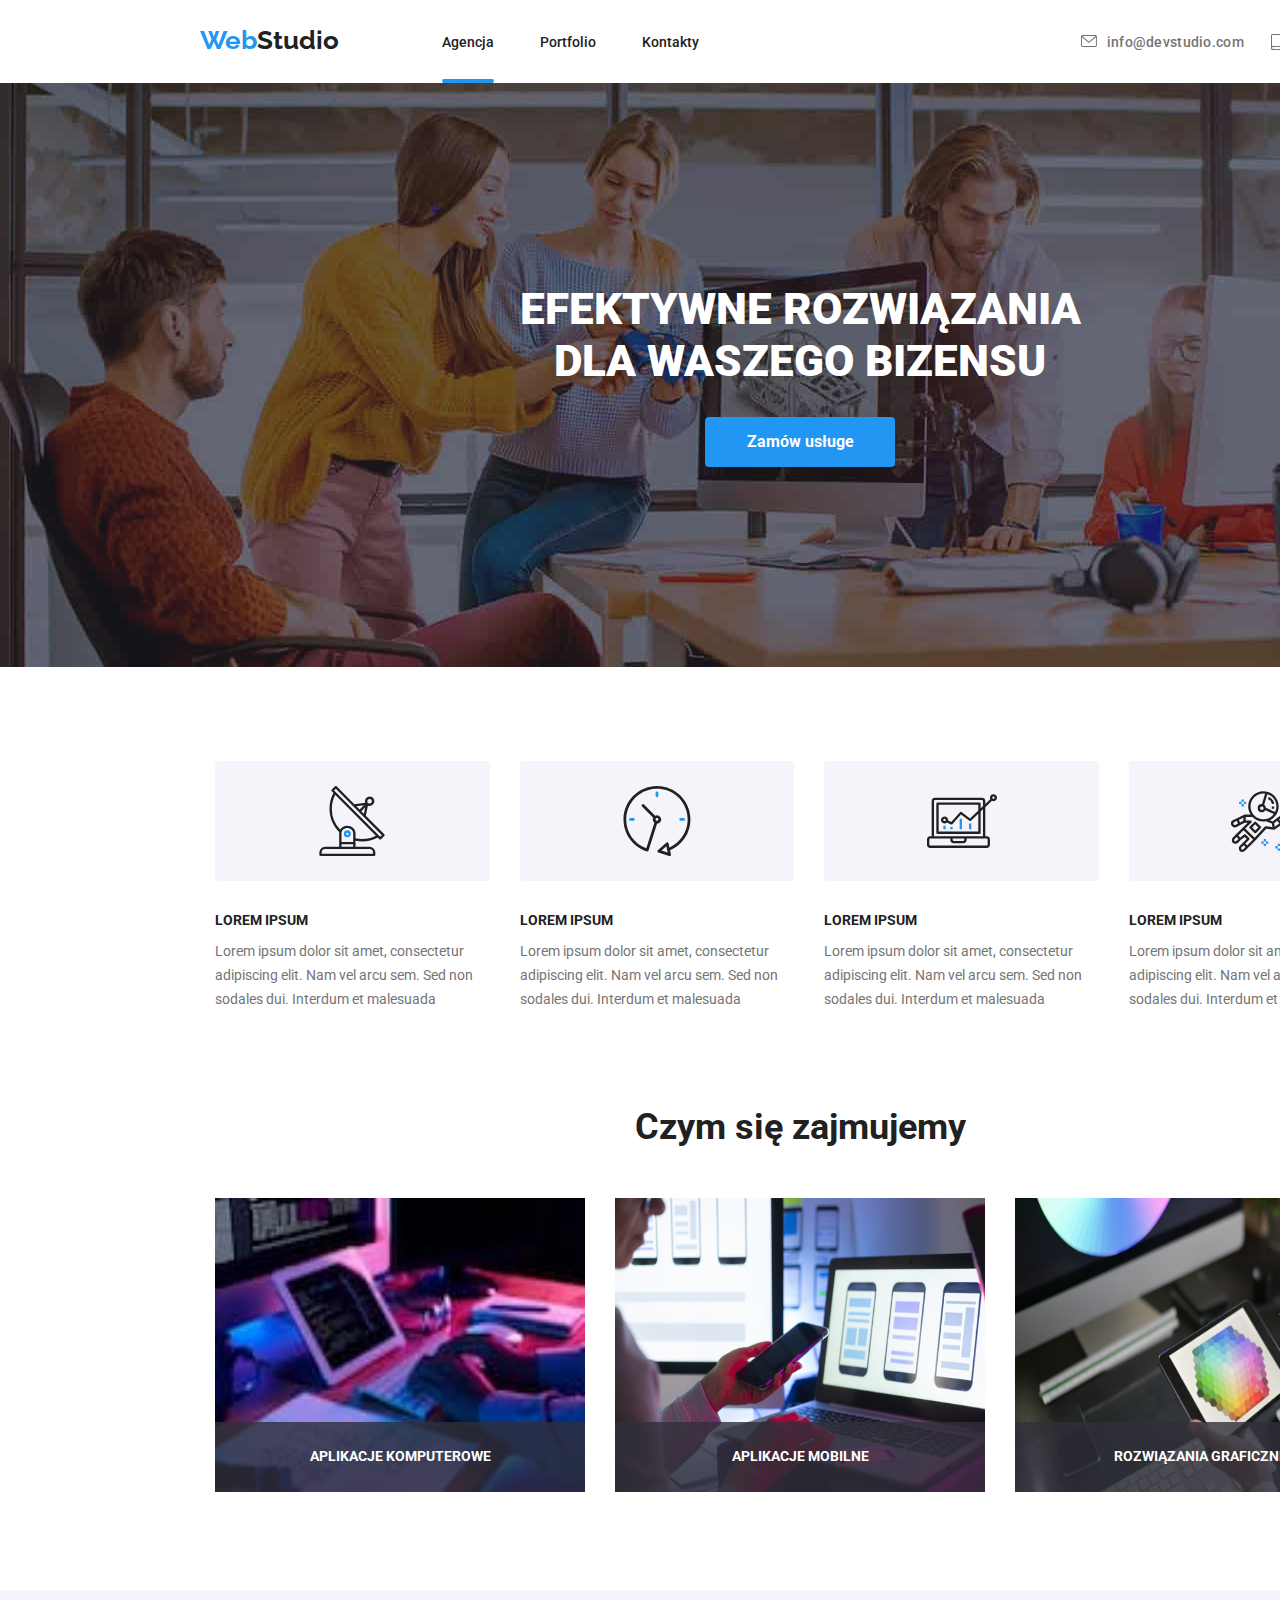
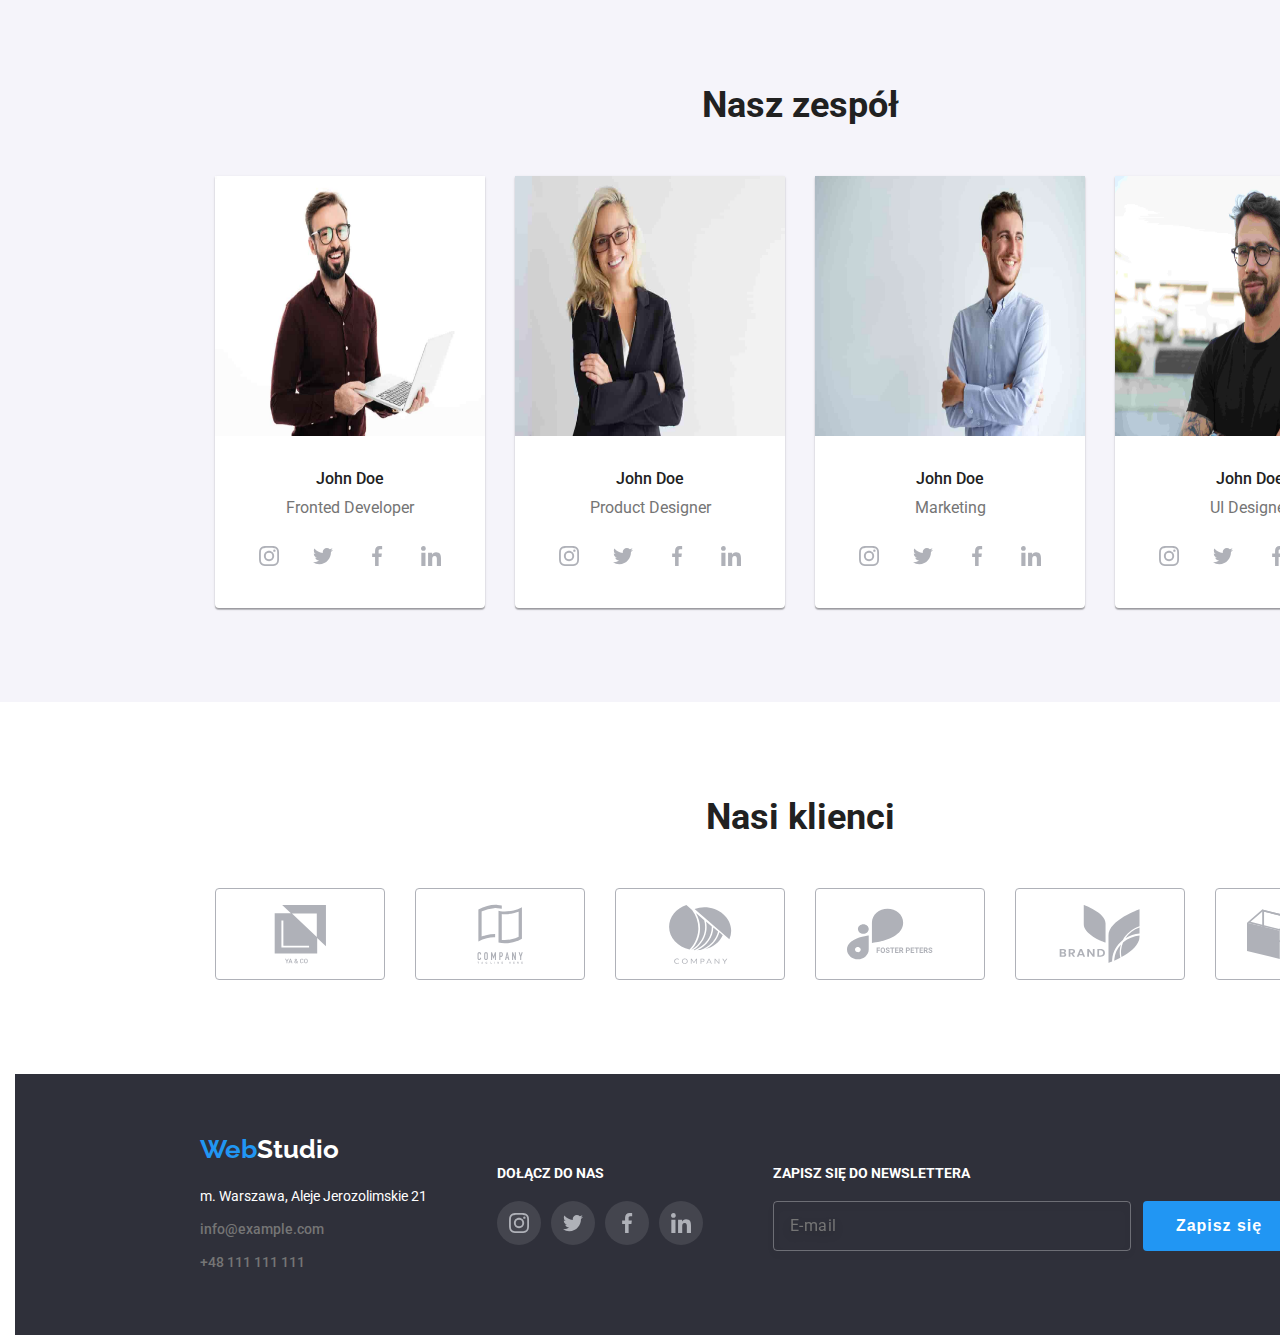
==== commit 58eef9df: "2" ====
--- a/index.html
+++ b/index.html
@@ -55,7 +55,36 @@
             <span class="input-title">Komentarz</span>
             <textarea class="textarea-resize" name="feedback" placeholder="Wprowadź tekst"></textarea>
           </label>
-          <label class="checkbox"></label>
+          
+          <label class="checkbox">
+            
+            <p class="modal-checkbox-text">
+              Oświadczam iż akceptuję
+              <a href class="regulations">Regulamin</a>
+              i
+              <a href class="regulations">Politykę prywatności</a>
+              .
+            </p>
+            <input class="checkbox-text" name="statute" type="checkbox" value="Accept the regulations and privcy policy">
+            <span class="checkmark">
+              <svg class="checkbox-icon">
+                <use href="./images/icons.svg#icon-icon-check"></use>
+              </svg>
+            </span>
+            
+            <!-- <input class="modal-form-policy visually-hidden" id="user-policy" type="checkbox" name="policy">
+            <label class="modal-form-policy-text">
+              Oświadczam iż akceptuję
+              <a href class="regulations">Regulamin</a>
+              i
+              <a href class="regulations">Politykę prywatności</a>
+              .
+            </label> -->
+            
+            
+            
+          </label>
+          <button type="submit" class="modal-button-submit">Wyślij</button>
         </div>
         </form>
       </div>
--- a/css/styles.css
+++ b/css/styles.css
@@ -29,6 +29,7 @@
   letter-spacing: 0.02em;
   font-weight: 500;
   font-size: 14px;
+  transition: color 250ms cubic-bezier(0.4, 0, 0.2, 1);
 }
 
 .header-contacts:hover .header-contacts-number {
@@ -41,6 +42,7 @@
 
   font-weight: 500;
   font-size: 14px;
+  transition: color 250ms cubic-bezier(0.4, 0, 0.2, 1);
 }
 
 .main-contacts {
@@ -75,6 +77,8 @@
   color: var(--brand-color, black);
   font-weight: 700;
   font-size: 26px;
+  padding-top: 24px;
+  padding-bottom: 25px;
 }
 
 .highlight {
@@ -88,7 +92,7 @@
   font-size: 14px;
   color: var(--brand-color);
   text-decoration: none;
-  transition: color 250ms;
+  transition: color 250ms cubic-bezier(0.4, 0, 0.2, 1);
 }
 
 .active::after {
@@ -113,8 +117,8 @@
 
 .footer {
   background-color: var(--second-background-color);
-  padding-left: 15px;
-  padding-right: 15px;
+  margin-left: 15px;
+  margin-right: 15px;
 }
 
 .footer-color {
@@ -170,6 +174,7 @@
   border: var(--third-background-color);
   font-weight: 500;
   font-size: 16px;
+  transition: color 250ms cubic-bezier(0.4, 0, 0.2, 1);
 }
 
 .portfolio-button:hover {
@@ -187,7 +192,7 @@
       rgba(47, 48, 58, 0.4),
       rgba(47, 48, 58, 0.4)
     ),
-    url(../images/background-image.jpg);
+    url(../images/background-image1.jpg);
   background-size: cover;
   background-position: center;
   background-repeat: no-repeat;
@@ -313,6 +318,7 @@
   list-style-type: none;
   display: flex;
   gap: 46px;
+  padding-top: 32px;
 }
 
 .none-decoration-ul {
@@ -337,8 +343,8 @@
 
 .header {
   display: flex;
-  padding-left: 15px;
-  padding-right: 15px;
+  margin-left: 15px;
+  margin-right: 15px;
 }
 
 .buttons {
@@ -362,7 +368,6 @@
   display: flex;
   margin-top: 84px;
   flex-wrap: wrap;
-  gap: 30px;
 
   margin-bottom: 94px;
   justify-content: space-around;
@@ -383,12 +388,15 @@
   overflow: hidden;
 }
 
+.portfolio-overlay-second {
+  position: relative;
+  overflow: hidden;
+}
+
 .text-box {
   position: absolute;
   bottom: 0;
-  left: 0;
-  width: 100%;
-  height: 100%;
+
   transform: translatey(100%);
   transition: ease-in 250ms;
 }
@@ -416,8 +424,6 @@
 
   justify-content: space-between;
   align-items: center;
-
-  padding-top: 24px;
 }
 
 .padding-links-header {
@@ -519,7 +525,8 @@
   border-radius: 50%;
   align-items: center;
   justify-content: center;
-
+  transition: fill 250ms cubic-bezier(0.4, 0, 0.2, 1) 0ms,
+    background-color 250ms cubic-bezier(0.4, 0, 0.2, 1) 0ms;
   background-color: rgba(255, 255, 255, 0.1);
 }
 
@@ -570,6 +577,8 @@
   align-items: center;
   justify-content: center;
   margin-bottom: 94px;
+  transition: fill 250ms cubic-bezier(0.4, 0, 0.2, 1) 0ms,
+    border 250ms cubic-bezier(0.4, 0, 0.2, 1) 0ms;
 }
 
 .clients-box:hover svg {
@@ -607,6 +616,8 @@
   justify-content: center;
   display: flex;
   margin-top: 20px;
+  transition: fill 250ms cubic-bezier(0.4, 0, 0.2, 1) 0ms,
+    border 250ms cubic-bezier(0.4, 0, 0.2, 1) 0ms;
 }
 
 .social-icon-footer:hover {
@@ -805,23 +816,150 @@
   position: absolute;
 }
 
+.input-icons input:focus + svg {
+  fill: var(--active-color);
+}
+
+.input-icons input:focus {
+  outline-color: var(--active-color);
+}
+
 .person-icon {
   top: 14px;
   left: 15px;
 }
 
 .label-modal > textarea {
-    width: 448px;
-    height: 120px;
-    border: 1px solid rgba(33, 33, 33, 0.2);
-    border-radius: 4px;
-    margin-top: 4px;
-    padding-left: 16px;
-    padding-top: 12px;
-    outline-color: var(--active-color);
-    transition: outline-color 250ms cubic-bezier(0.4, 0, 0.2, 1) 0ms;
+  width: 448px;
+  height: 120px;
+  border: 1px solid rgba(33, 33, 33, 0.2);
+  border-radius: 4px;
+  margin-top: 4px;
+  padding-left: 16px;
+  padding-top: 12px;
+  outline-color: var(--active-color);
+  transition: outline-color 250ms cubic-bezier(0.4, 0, 0.2, 1) 0ms;
 }
 
 .textarea-resize {
   resize: none;
 }
+
+.checkbox {
+  display: inline-block;
+  position: relative;
+  cursor: pointer;
+}
+
+.checkbox input {
+  opacity: 0;
+  cursor: pointer;
+  height: 0;
+  width: 0;
+}
+
+.checkbox-label::before {
+  display: inline-block;
+  content: "";
+  width: 16px;
+  height: 15px;
+  border: 2px solid var(--first-color);
+  border-radius: 2px;
+  margin-right: 7px;
+}
+
+/* .modal-form-policy-text::before {
+  display: inline-block;
+  content: "";
+  width: 16px;
+  height: 15px;
+  border: 1px solid black;
+  border-radius: 2px;
+
+} */
+
+/* .modal-form-policy:checked + .modal-form-policy-text::before {
+background-color: var(--active-color);
+border: none;
+background-image: url(../images/icons.svg#icon-icon-check);
+} */
+
+/* .visually-hidden {
+  position: absolute !important;
+  clip: rect(1px 1px 1px 1px);
+  clip: rect(1px, 1px, 1px, 1px);
+  padding: 0 !important;
+  border: 0 !important;
+  height: 1px !important;
+  width: 1px !important;
+  overflow: hidden;
+} */
+
+.regulations {
+  color: var(--active-color);
+  text-decoration: underline;
+  cursor: pointer;
+}
+
+.modal-button-submit {
+  width: 200px;
+  height: 50px;
+  background: var(--active-color);
+  box-shadow: 0px 4px 4px rgb(0 0 0 / 15%);
+  border-radius: 4px;
+  border: none;
+  margin-left: 124px;
+  margin-top: 30px;
+  font-weight: 700;
+  font-size: 16px;
+  line-height: 1.9;
+  letter-spacing: 0.06em;
+  color: var(--second-color);
+  margin-bottom: 40px;
+  cursor: pointer;
+}
+
+.checkmark {
+  height: 15px;
+  width: 16px;
+  background-color: var(--white-color);
+  border: 2px solid black;
+  position: absolute;
+  top: 3px;
+  left: 40px;
+  cursor: pointer;
+  border-radius: 2px;
+}
+
+.checkbox-text:checked + .checkmark {
+  border: none;
+  
+}
+
+
+
+.modal-checkbox-text {
+  font-family: "Roboto";
+  font-size: 14px;
+  line-height: 1.71;
+  color: var(--description-color);
+  padding-left: 39px;
+}
+
+.check-icon {
+  height: 15px;
+  width: 16px;
+  visibility: hidden;
+}
+
+.checkbox-icon {
+  height: 15px;
+  width: 16px;
+  visibility: hidden;
+}
+
+.checkbox-text:checked + .checkmark svg {
+  visibility: visible;
+}
+
+
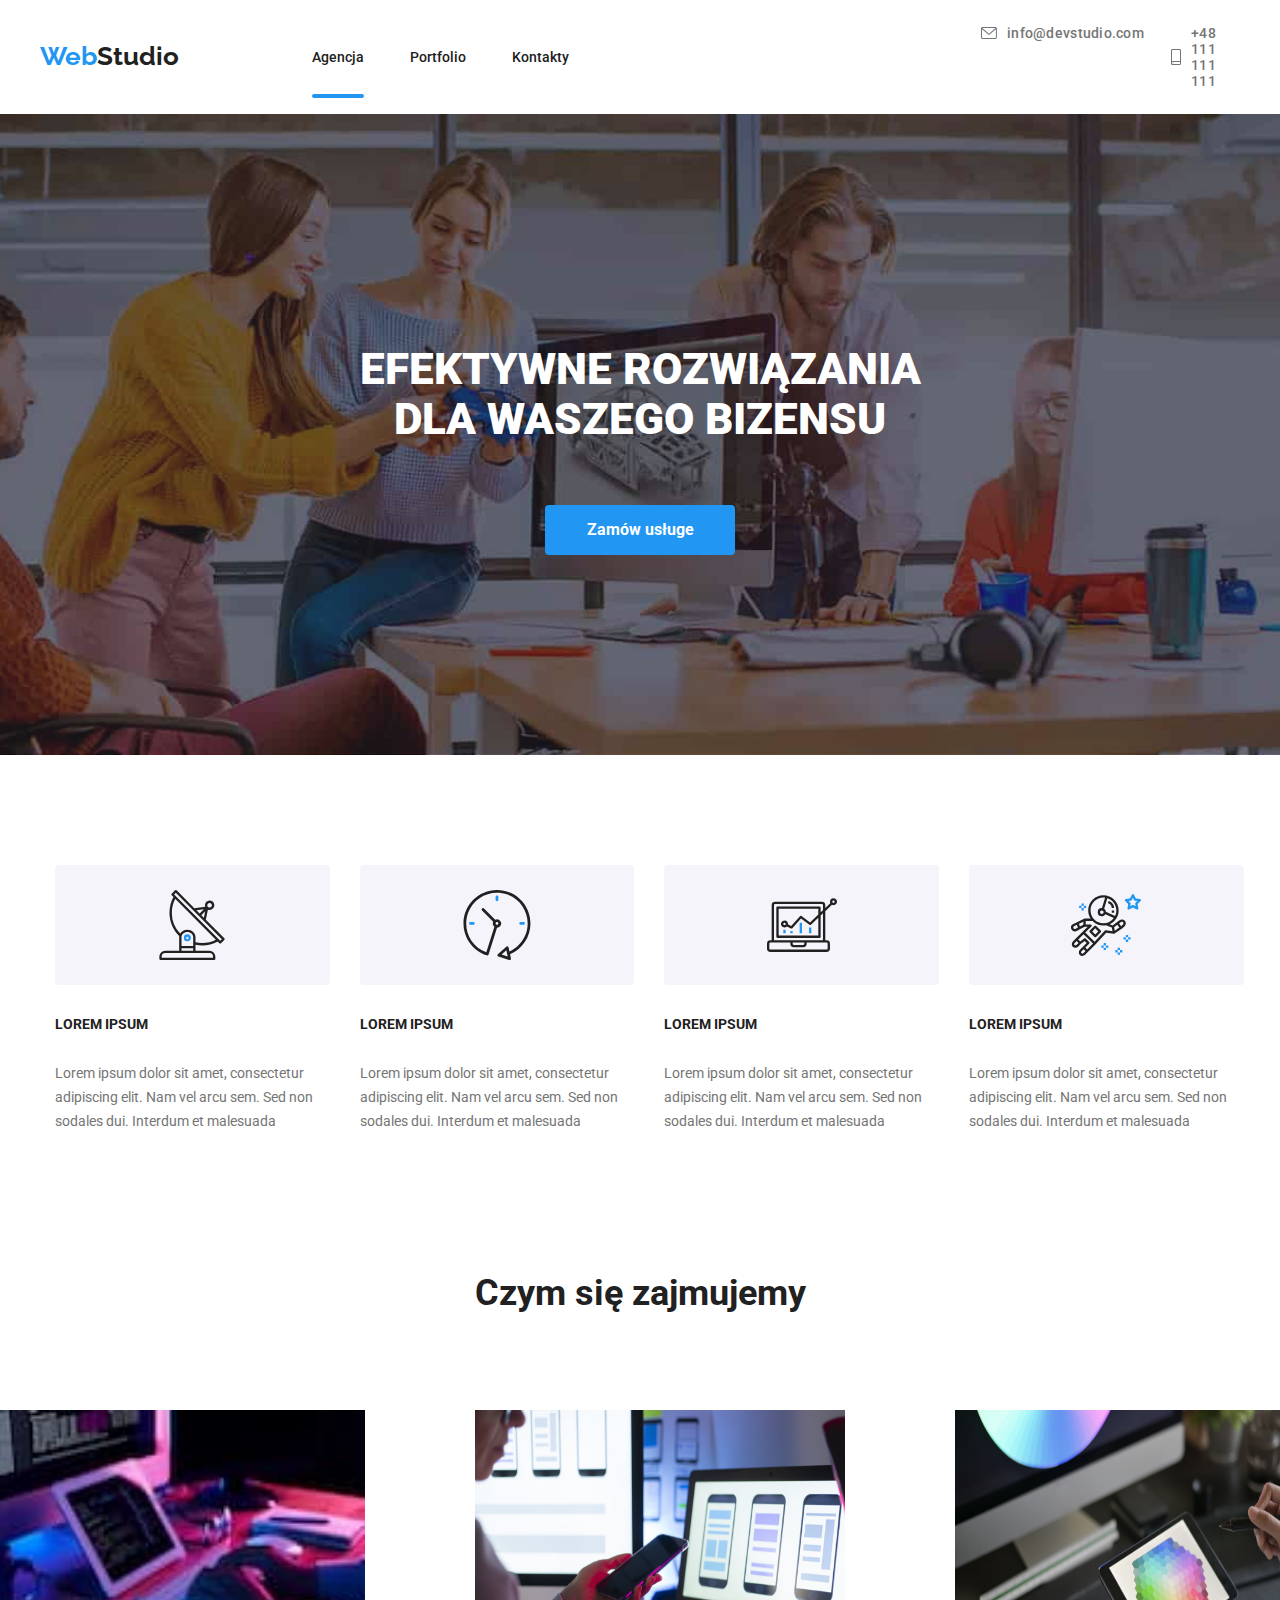
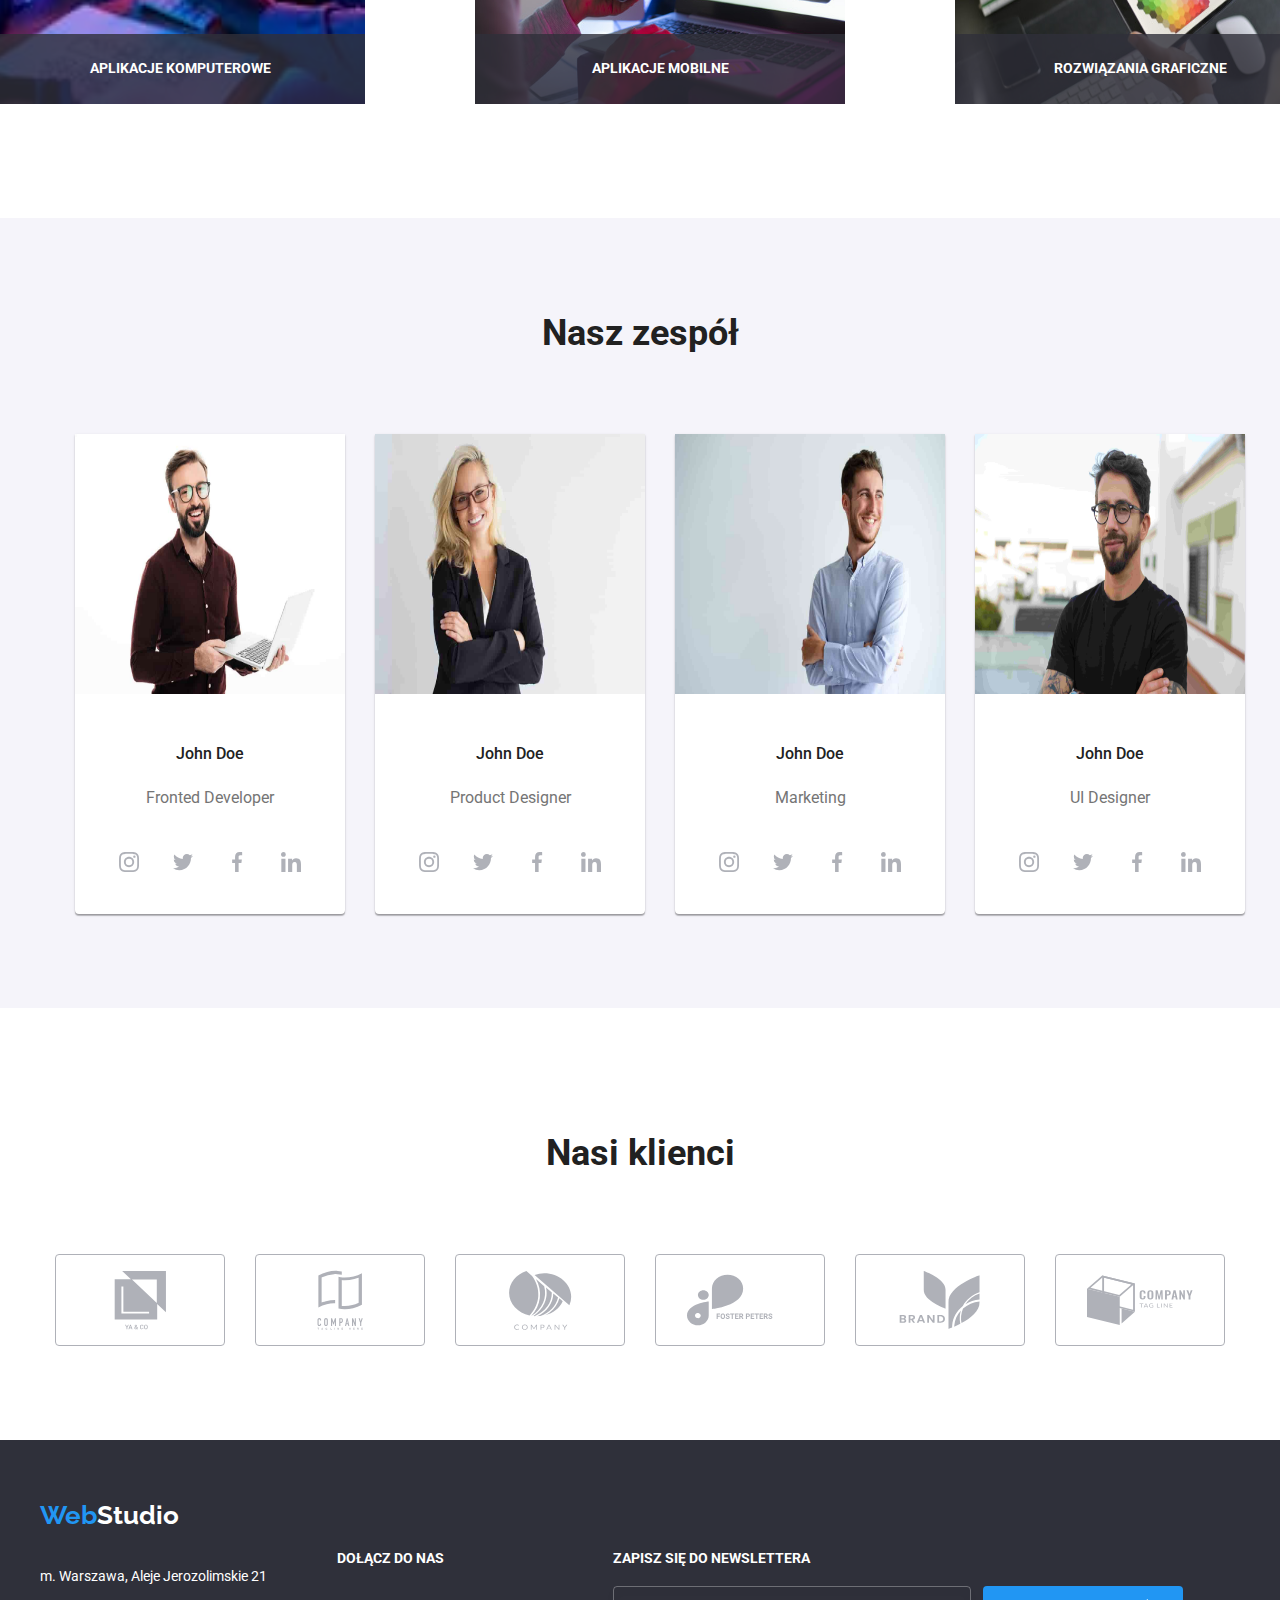
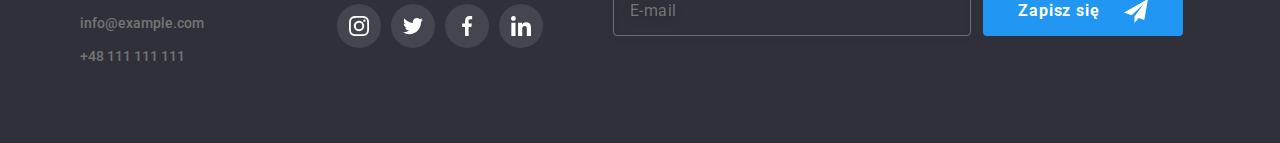
==== commit 8335d72a: "Do zrobienia" ====
--- a/index.html
+++ b/index.html
@@ -5,9 +5,7 @@
     <meta http-equiv="X-UA-Compatible" content="IE=edge" />
     <meta name="viewport" content="width=device-width, initial-scale=1.0" />
     <title>Studio</title>
-    <link
-      rel="stylesheet"
-      href="node_modules/modern-normalize/modern-normalize.css"
+    <link rel="stylesheet" href="https://cdnjs.cloudflare.com/ajax/libs/modern-normalize/1.1.0/modern-normalize.min.css"
     />
     <link rel="stylesheet" href="./css/styles.css" />
     <link rel="preconnect" href="https://fonts.googleapis.com" />
@@ -72,14 +70,7 @@
               </svg>
             </span>
             
-            <!-- <input class="modal-form-policy visually-hidden" id="user-policy" type="checkbox" name="policy">
-            <label class="modal-form-policy-text">
-              Oświadczam iż akceptuję
-              <a href class="regulations">Regulamin</a>
-              i
-              <a href class="regulations">Politykę prywatności</a>
-              .
-            </label> -->
+            
             
             
             
@@ -513,28 +504,28 @@
           <ul class="not-dot workers-social-links">
             <li>
               <a class="social-icon-footer" href="#">
-                <svg class="social-icon">
+                <svg class="social-icon-color">
                   <use width="20" height="20" href="./images/icons.svg#icon-instagram"></use>
                 </svg>
               </a>
             </li>
             <li>
               <a class="social-icon-footer" href="#">
-                <svg class="social-icon">
+                <svg class="social-icon-color">
                   <use width="20" height="20" href="./images/icons.svg#icon-twitter-1"></use>
                 </svg>
               </a>
             </li>
             <li>
               <a class="social-icon-footer" href="#">
-                <svg class="social-icon">
+                <svg class="social-icon-color">
                   <use width="20" height="20" href="./images/icons.svg#icon-facebook-1"></use>
                 </svg>
               </a>
             </li>
             <li>
               <a class="social-icon-footer" href="#">
-                <svg class="social-icon">
+                <svg class="social-icon-color">
                   <use width="20" height="20" href="./images/icons.svg#icon-linkedin-1"></use>
                 </svg>
               </a>
--- a/css/styles.css
+++ b/css/styles.css
@@ -14,6 +14,8 @@
   --what-we-do-words-color: rgba(255, 255, 255, 1);
 }
 
+.client-icons
+
 * {
   box-sizing: border-box;
   margin: 0;
@@ -67,7 +69,7 @@
   background: var(--second-color, white);
   margin: auto;
 
-  width: 1600px;
+  
 }
 
 .logo {
@@ -117,8 +119,7 @@
 
 .footer {
   background-color: var(--second-background-color);
-  margin-left: 15px;
-  margin-right: 15px;
+ 
 }
 
 .footer-color {
@@ -551,6 +552,12 @@
   width: 20px;
 }
 
+.social-icon-color {
+  fill: var(--second-color);
+  height: 20px;
+  width: 20px;
+}
+
 .our-clients-icon {
   font-size: 36px;
   font-weight: 700;
@@ -579,6 +586,7 @@
   margin-bottom: 94px;
   transition: fill 250ms cubic-bezier(0.4, 0, 0.2, 1) 0ms,
     border 250ms cubic-bezier(0.4, 0, 0.2, 1) 0ms;
+    
 }
 
 .clients-box:hover svg {
@@ -593,6 +601,7 @@
   fill: var(--social-links-color);
   width: 106px;
   height: 60px;
+  transition: fill 250ms cubic-bezier(0.4, 0, 0.2, 1) 0ms,
 }
 
 .footer-info {
@@ -616,8 +625,9 @@
   justify-content: center;
   display: flex;
   margin-top: 20px;
-  transition: fill 250ms cubic-bezier(0.4, 0, 0.2, 1) 0ms,
-    border 250ms cubic-bezier(0.4, 0, 0.2, 1) 0ms;
+  
+    transition: fill 250ms cubic-bezier(0.4, 0, 0.2, 1) 0ms, background-color 250ms cubic-bezier(0.4, 0, 0.2, 1) 0ms;
+    
 }
 
 .social-icon-footer:hover {
@@ -827,6 +837,7 @@
 .person-icon {
   top: 14px;
   left: 15px;
+  transition: outline-color 250ms cubic-bezier(0.4, 0, 0.2, 1) 0ms;
 }
 
 .label-modal > textarea {
@@ -846,12 +857,13 @@
 }
 
 .checkbox {
-  display: inline-block;
+  display: block;
   position: relative;
   cursor: pointer;
 }
 
 .checkbox input {
+  display: none;
   opacity: 0;
   cursor: pointer;
   height: 0;
@@ -868,32 +880,7 @@
   margin-right: 7px;
 }
 
-/* .modal-form-policy-text::before {
-  display: inline-block;
-  content: "";
-  width: 16px;
-  height: 15px;
-  border: 1px solid black;
-  border-radius: 2px;
-
-} */
-
-/* .modal-form-policy:checked + .modal-form-policy-text::before {
-background-color: var(--active-color);
-border: none;
-background-image: url(../images/icons.svg#icon-icon-check);
-} */
-
-/* .visually-hidden {
-  position: absolute !important;
-  clip: rect(1px 1px 1px 1px);
-  clip: rect(1px, 1px, 1px, 1px);
-  padding: 0 !important;
-  border: 0 !important;
-  height: 1px !important;
-  width: 1px !important;
-  overflow: hidden;
-} */
+
 
 .regulations {
   color: var(--active-color);
@@ -926,17 +913,14 @@
   border: 2px solid black;
   position: absolute;
   top: 3px;
-  left: 40px;
+  left: 15px;
   cursor: pointer;
   border-radius: 2px;
 }
 
 .checkbox-text:checked + .checkmark {
   border: none;
-  
-}
-
-
+}
 
 .modal-checkbox-text {
   font-family: "Roboto";
@@ -956,10 +940,9 @@
   height: 15px;
   width: 16px;
   visibility: hidden;
+  transition: outline-color 250ms cubic-bezier(0.4, 0, 0.2, 1) 0ms;
 }
 
 .checkbox-text:checked + .checkmark svg {
   visibility: visible;
 }
-
-
